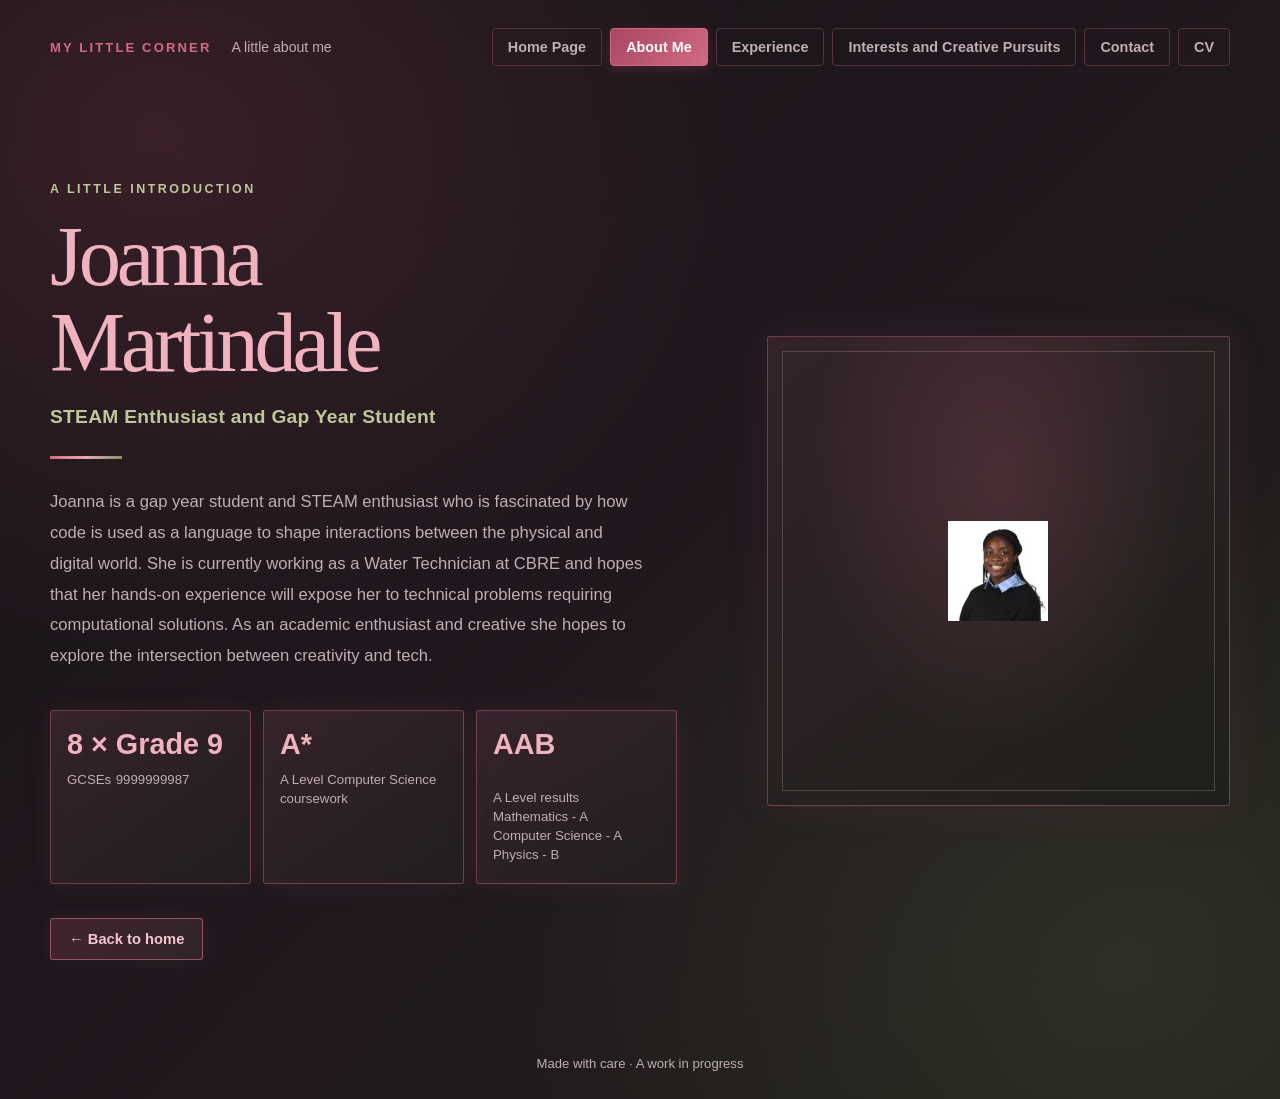
==== About Me.html @ fe1b5a14 "Update About Me link in navigation tabs" ====
<!DOCTYPE html>
<!-- Tell the browser to use modern HTML5 rules. -->
<html lang="en">
<head>
  <!-- Use UTF-8 so punctuation and symbols display correctly. -->
  <meta charset="UTF-8">
  <!-- Keep the layout responsive on phones and tablets. -->
  <meta name="viewport" content="width=device-width, initial-scale=1.0">
  <!-- Summarise the page for browsers and search engines. -->
  <meta name="description" content="About Joanna Martindale, STEAM enthusiast and gap year student.">
  <!-- Set the title shown in the browser tab. -->
  <title>About Me | Joanna Martindale</title>

  <!-- All styling is kept inside this file, so no separate CSS file is needed. -->
  <style>

  /* TOP NAVIGATION TABS */

  header {
      display: flex;
      align-items: center;
      justify-content: space-between;
      gap: 20px;
      flex-wrap: wrap;
  }

.page-tabs {
    display: flex;
    align-items: center;
    justify-content: flex-end;
    gap: 8px;
    flex-wrap: wrap;
    margin-left: auto;
}

.page-tabs a {
    display: inline-block;
    padding: 10px 15px;
    color: var(--muted);
    text-decoration: none;
    font-size: 0.9rem;
    font-weight: 600;
    border: 1px solid var(--line);
    border-radius: 4px;
    transition: background 0.2s ease,
                color 0.2s ease,
                border-color 0.2s ease;
}

.page-tabs a:hover {
    color: var(--ink);
    background: var(--panel);
    border-color: var(--rose);
}

/* Highlight the page currently being viewed */
.page-tabs a.active,
.page-tabs a[aria-current="page"] {
    color: #ffffff;
    background: linear-gradient(135deg, var(--burgundy), var(--rose));
    border-color: var(--rose);
    box-shadow: 0 4px 14px rgba(167, 71, 96, 0.25);
}

@media (max-width: 700px) {
    .page-tabs {
        justify-content: flex-start;
        width: 100%;
        margin-left: 0;
        gap: 6px;
    }

    .page-tabs a {
        padding: 8px 10px;
        font-size: 0.82rem;
    }
}




    /* Store the site's palette in variables so colours are easy to change. */
    :root {
      --burgundy: #a74760;       /* Main burgundy-rose accent. */
      --rose: #d16a83;           /* Brighter rose for gradients and highlights. */
      --pink: #f1b2c0;           /* Light pink for headings. */
      --olive: #899064;          /* Muted olive green accent. */
      --olive-light: #c0c79a;    /* Pale olive for readable text and details. */
      --background: #171316;     /* Main near-black background. */
      --panel: #21191e;          /* Slightly lighter panel colour. */
      --ink: #f7edf0;            /* Main text colour. */
      --muted: #c1adb4;           /* Secondary paragraph colour. */
      --line: #54333e;            /* Subtle border colour. */
    }

    /* Include padding and borders inside element widths. */
    * { box-sizing: border-box; }

    /* Set the page's base type, colours and layered background. */
    body {
      margin: 0; /* Remove the browser's default page margin. */
      min-height: 100vh; /* Make the page at least as tall as the screen. */
      font-family: "Segoe UI", Arial, sans-serif; /* Use a clean sans-serif body font. */
      color: var(--ink); /* Apply the default text colour. */
      background:
        radial-gradient(ellipse at 12% 12%, rgba(167, 71, 96, .22), transparent 38%), /* Add a soft burgundy glow. */
        radial-gradient(ellipse at 88% 88%, rgba(137, 144, 100, .16), transparent 40%), /* Add a soft olive glow. */
        linear-gradient(135deg, #171316 0%, #21181e 52%, #1b1e17 100%); /* Blend the dark background colours. */
    }

    /* Keep the header aligned with the main content rather than the screen edges. */
    .site-header {
      width: min(1180px, calc(100% - 56px)); /* Limit width and leave side margins. */
      margin: 0 auto; /* Centre the header. */
      padding: 28px 0; /* Add vertical breathing room. */
      display: flex; /* Place the site name and note on one row. */
      align-items: center; /* Align them vertically. */
      justify-content: space-between; /* Push them to opposite sides. */
      gap: 20px; /* Leave room if the row wraps. */
    }

    /* Style the site wordmark as a small, letter-spaced link. */
    .brand {
      color: var(--rose); /* Use the rose accent. */
      font-size: .82rem; /* Keep the wordmark compact. */
      font-weight: 800; /* Make the wordmark bold. */
      letter-spacing: .16em; /* Add a little space between letters. */
      text-transform: uppercase; /* Display the wordmark in uppercase. */
      text-decoration: none; /* Remove the default underline. */
    }

    /* Style the small note at the other end of the header. */
    .header-note { color: var(--muted); font-size: .88rem; }

    /* Centre the main layout and keep it comfortably inset from the screen edges. */
    main {
      width: min(1180px, calc(100% - 56px)); /* Use a wide but controlled content area. */
      margin: 0 auto; /* Centre the main content. */
      padding: clamp(38px, 7vw, 88px) 0 76px; /* Scale vertical spacing with the screen. */
    }

    /* Arrange the introduction and image side by side on desktop. */
    .about-layout {
      display: grid; /* Use a grid for the two-column hero. */
      grid-template-columns: minmax(0, 1.15fr) minmax(280px, .85fr); /* Give the text a little more room. */
      align-items: center; /* Vertically align the image and text. */
      gap: clamp(36px, 7vw, 90px); /* Leave generous space between the columns. */
    }

    /* Give the text column a gentle entrance animation. */
    .about-copy { animation: rise-in .8s ease both; }

    /* Style the small uppercase introduction above the heading. */
    .eyebrow {
      margin: 0 0 18px; /* Separate the label from the title. */
      color: var(--olive-light); /* Use a light olive accent. */
      font-size: .78rem; /* Keep the label smaller than the title. */
      font-weight: 800; /* Make the label easy to notice. */
      letter-spacing: .2em; /* Spread out the letters. */
      text-transform: uppercase; /* Use uppercase for an editorial feel. */
    }

    /* Make the name the visual focus of the page. */
    h1 {
      margin: 0; /* Control spacing explicitly. */
      color: var(--pink); /* Use soft pink for the main heading. */
      font-family: Georgia, "Times New Roman", serif; /* Add contrast with the body font. */
      font-size: clamp(2.8rem, 6.6vw, 5.6rem); /* Scale the heading for different screens. */
      font-weight: 500; /* Keep the title elegant rather than too heavy. */
      line-height: 1.02; /* Keep the title compact if it wraps. */
      letter-spacing: -.05em; /* Slightly tighten the heading. */
    }

    /* Style the subtitle underneath the name. */
    .subtitle {
      margin: 20px 0 0; /* Add space above the subtitle. */
      color: var(--olive-light); /* Use olive to complement the pink heading. */
      font-size: clamp(1rem, 2vw, 1.2rem); /* Scale the subtitle gently. */
      font-weight: 650; /* Give the subtitle enough emphasis. */
      letter-spacing: .015em; /* Add a subtle amount of tracking. */
    }

    /* Add a short gradient line to break up the text visually. */
    .accent-line {
      width: 72px; /* Set the accent line width. */
      height: 3px; /* Keep the line slim. */
      margin: 28px 0; /* Add vertical spacing without centring it. */
      background: linear-gradient(90deg, var(--rose), #e6a9b6, var(--olive)); /* Blend the palette. */
    }

    /* Keep the biography readable and easy to replace in the HTML. */
    .bio {
      max-width: 600px; /* Prevent very long lines of text. */
      margin: 0; /* Align the paragraph with the heading. */
      color: var(--muted); /* Use the softer paragraph colour. */
      font-size: 1.04rem; /* Set comfortable body text size. */
      line-height: 1.85; /* Give each line breathing room. */
    }

    /* Arrange the achievement cards in a flexible row. */
    .stats {
      display: grid; /* Use a grid so each achievement aligns neatly. */
      grid-template-columns: repeat(3, minmax(0, 1fr)); /* Create three equal columns. */
      gap: 12px; /* Leave a small gap between cards. */
      margin-top: 38px; /* Separate the stats from the biography. */
      max-width: 720px; /* Stop the stat row from growing too wide. */
    }

    /* Style each achievement with a restrained glowing edge. */
    .stat {
      min-height: 112px; /* Keep the cards a consistent height. */
      padding: 18px 16px; /* Add space around the content. */
      border: 1px solid rgba(209, 106, 131, .42); /* Outline the card in muted rose. */
      border-radius: 3px; /* Keep corners nearly square. */
      background: linear-gradient(145deg, rgba(57, 37, 46, .86), rgba(34, 31, 30, .92)); /* Add a dark tinted gradient. */
      box-shadow: 0 0 24px rgba(209, 106, 131, .10), inset 0 0 18px rgba(209, 106, 131, .035); /* Create a soft glow. */
      transition: transform .22s ease, border-color .22s ease, box-shadow .22s ease; /* Animate hover changes smoothly. */
    }

    /* Slightly lift achievement cards when hovered or focused. */
    .stat:hover {
      transform: translateY(-4px); /* Lift the card a little. */
      border-color: var(--rose); /* Brighten its outline. */
      box-shadow: 0 0 28px rgba(209, 106, 131, .18); /* Increase the rose aura. */
    }

    /* Emphasise the achievement's main number or grade. */
    .stat-value {
      display: block; /* Put the value on its own line. */
      margin-bottom: 9px; /* Separate it from the explanatory label. */
      color: var(--pink); /* Highlight the value in pink. */
      font-size: clamp(1.3rem, 2.4vw, 1.8rem); /* Scale the value responsively. */
      font-weight: 800; /* Make the result stand out. */
      line-height: 1.1; /* Keep the value compact. */
    }

    /* Keep the supporting achievement text readable at small sizes. */
    .stat-label { color: var(--muted); font-size: .83rem; line-height: 1.45; }

    /* Reserve a space on the right for a future photo or illustration. */
    .image-frame {
      position: relative; /* Allow the decorative frame to sit behind the image of Joanna. */
      min-height: 470px; /* Give the image area a substantial portrait shape. */
      display: grid; /* Centre the image content. */
      place-items: center; /* Align the image in both directions. */
     
      border: 1px solid rgba(209, 106, 131, .42); /* Outline the image area in rose. */
      border-radius: 3px; /* Keep the design's edges sharp. */
      background:
        radial-gradient(ellipse at 50% 30%, rgba(209, 106, 131, .18), transparent 58%), /* Add a pink glow behind the future image. */
        linear-gradient(145deg, rgba(54, 36, 44, .88), rgba(30, 31, 26, .94)); /* Use a dark burgundy-olive gradient. */
      box-shadow: 0 0 42px rgba(167, 71, 96, .12); /* Give the frame a soft aura. */
      animation: rise-in .9s .12s ease both; /* Fade the image area in slightly after the text. */
    }



/* Display the profile photograph without stretching it. */
.profile-photo {
    display: block;
    width: auto;
    height: auto;
    max-width: 100%;
    max-height: 400px;
    object-fit: contain;
    position: relative;
    z-index: 1;
}



    /* Add a thin inset border as a decorative frame detail. */
    .image-frame::before {
      content: ""; /* Create a decorative pseudo-element with no text. */
      position: absolute; /* Position it within the image frame. */
      inset: 14px; /* Keep the border inset from the outer edge. */
      border: 1px solid rgba(192, 199, 154, .25); /* Use a faint olive border. */
      pointer-events: none; /* Let clicks pass through the decoration. */
    }


    /* Style the link back to the homepage. */
    .back-link {
      display: inline-flex; /* Let the link fit its content. */
      margin-top: 34px; /* Separate it from the achievements. */
      padding: 12px 18px; /* Give it a comfortable click area. */
      border: 1px solid rgba(209, 106, 131, .65); /* Outline the link in rose. */
      border-radius: 3px; /* Keep the corners sharp. */
      background: linear-gradient(120deg, rgba(72, 37, 50, .88), rgba(48, 39, 42, .88)); /* Add a subtle gradient. */
      color: #f5c6d1; /* Use pale pink for the label. */
      font-size: .92rem; /* Keep the link slightly smaller than body copy. */
      font-weight: 700; /* Make the link clear. */
      text-decoration: none; /* Remove the default underline. */
      box-shadow: 0 0 22px rgba(209, 106, 131, .08); /* Add a restrained glow. */
      transition: transform .2s ease, border-color .2s ease, box-shadow .2s ease; /* Animate hover feedback. */
    }

    /* Add a small hover effect to the homepage link. */
    .back-link:hover { transform: translateY(-2px); border-color: var(--olive-light); box-shadow: 0 0 24px rgba(209, 106, 131, .15); }

    /* Make keyboard navigation clearly visible. */
    a:focus-visible { outline: 2px solid var(--olive-light); outline-offset: 4px; }

    /* Keep the footer subtle and aligned with the main content width. */
    footer {
      width: min(1180px, calc(100% - 56px)); /* Match the content's side margins. */
      margin: 0 auto; /* Centre the footer. */
      padding: 20px 0 28px; /* Add breathing room. */
      color: var(--muted); /* Use secondary text colour. */
      font-size: .82rem; /* Keep the footer unobtrusive. */
      text-align: center; /* Centre the footer message. */
    }
    /* ==========================================
       EXPERIENCE SECTION — STACKED OBLONG CARDS
       ========================================== */

    

    

    

      /* ==========================================
       EXPERIENCE DESCRIPTION POP-UP
       ========================================== */

    /* On medium and smaller screens, stack the image beneath the text. */
    @media (max-width: 820px) {
      .site-header, main, footer { width: min(100% - 36px, 680px); } /* Reduce side margins for tablets. */
      .about-layout { grid-template-columns: 1fr; gap: 42px; } /* Change to one column. */
      .image-frame { min-height: 360px; } /* Reduce the portrait area's height. */
      .stats { max-width: none; } /* Let the stats use the available width. */
    }

    /* On narrow phones, stack the achievement cards and tighten spacing. */
    @media (max-width: 520px) {
      .site-header { padding: 22px 0; } /* Reduce header spacing. */
      .header-note { display: none; } /* Hide the small note to save room. */
      main { padding: 36px 0 54px; } /* Reduce main vertical padding. */
      .stats { grid-template-columns: 1fr; } /* Place each achievement on its own row. */
      .stat { min-height: auto; } /* Let each card fit its text. */
      .image-frame { min-height: 300px; } /* Make the image shorter. */
    }

    /* Fade and rise into view when the page loads. */
    @keyframes rise-in {
      from { opacity: 0; transform: translateY(18px); } /* Start slightly lower and transparent. */
      to { opacity: 1; transform: translateY(0); } /* Finish in place and fully visible. */
    }

    /* Respect visitors who have requested reduced motion in their device settings. */
    @media (prefers-reduced-motion: reduce) {
      *, *::before, *::after {
        animation-duration: .01ms !important; /* Make animations effectively instant. */
        transition-duration: .01ms !important; /* Make transitions effectively instant. */
        scroll-behavior: auto !important; /* Disable smooth scrolling. */
      }
    }
  </style>
</head>
<body>
  <!-- Shared header: the brand links back to the homepage. -->
  <header class="site-header">
    <a class="brand" href="homepage.html">My Little Corner</a>
    <span class="header-note">A little about me</span>

    <nav class = "page-tabs" aria-label="Main nav">

       <!-- Navigation Tabs for movement between pages-->
      <a href = "homepage.html">Home Page</a>
      <a href = "About Me.html" class = "active" aria-current = "page">About Me</a>
      <a href = "Page2.html">Experience</a>
      <a href = "Page3.html">Interests and Creative Pursuits</a>
      <a href = "Page4.html">Contact</a>
      <a href = "Joanna_Martindale_CV.pdf" target = "_blank" rel = "noopener noreferrer">CV</a>
      <!--target="_blank" opens the cv in a separate tab and rel=...noreferrer adds a security and privac safeguard and href="CV..." points to file path of my CV-->


    </nav>





  </header>

  <!-- Main About Me section. -->
  <main>
    <section class="about-layout" aria-labelledby="page-title">
      <!-- Left column: name, subtitle, biography and achievements. -->
      <div class="about-copy">
        <p class="eyebrow">A little introduction</p>
        <h1 id="page-title">Joanna<br>Martindale</h1>
        <p class="subtitle">STEAM Enthusiast and Gap Year Student</p>
        <div class="accent-line" aria-hidden="true"></div>

        <!-- Replace this Lorem ipsum paragraph with your own biography when ready. -->
        <p class="bio">
          Joanna is a gap year student and STEAM enthusiast who is fascinated by how code is used as a language to shape interactions between the physical and digital world. She is currently working as a Water Technician at CBRE and hopes that her hands-on experience will expose her to technical problems requiring computational solutions. As an academic enthusiast and creative she hopes to explore the intersection between creativity and tech. 
        </p>

        <!-- Achievement summary: change the text inside each stat as needed. -->
        <div class="stats" aria-label="Academic achievements">
          <article class="stat">
            <strong class="stat-value">8 × Grade 9</strong>
            <span class="stat-label">GCSEs</span>
            <span class="stat-label">9999999987</span>
          </article>
          <article class="stat">
            <strong class="stat-value">A*</strong>
            <span class="stat-label">A Level Computer Science coursework</span>
          </article>
          <article class="stat">
            <strong class="stat-value">AAB</strong>
            <br>
            <span class="stat-label">A Level results</span>
            <br>
            <span class="stat-label">Mathematics - A</span>
            <br>
            <span class="stat-label">Computer Science - A</span>
            <br>
            <span class="stat-label">Physics - B</span>
          
          </article>
        </div>

        <!-- Provide a simple way to return to the website homepage. -->
        <a class="back-link" href="homepage.html">← Back to home</a>
      </div>

      <!-- Right column: display your profile photograph. -->
      
      <aside class="image-frame" aria-label="Profile photograph">
          <img src="joanna.jpg" alt="Portrait of Joanna Martindale" class="profile-photo">
      </aside>
      
    </section>
       
  </main>

  <!-- Keep a quiet footer consistent with the rest of the site. -->
  <footer>Made with care · A work in progress</footer>

  <!-- Small JavaScript enhancement: smoothly scroll to a section when a matching anchor is used. -->
    <script>
    // ==========================================
    // EXISTING IN-PAGE SMOOTH SCROLLING
    // ==========================================

    // Find links that point to a section within this page.
    document.querySelectorAll('a[href^="#"]').forEach(function (link) {

      // Listen for clicks on each in-page link.
      link.addEventListener('click', function (event) {

        // Find the section named in the link's href attribute.
        const target = document.querySelector(link.getAttribute('href'));

        // Only change the default behaviour if that section exists.
        if (target) {
          event.preventDefault();

          // Move to the section smoothly rather than jumping instantly.
          target.scrollIntoView({
            behavior: 'smooth',
            block: 'start'
          });
        }
      });
    });


    // ==========================================
    // EXPERIENCE CARDS: FADE IN AND OUT ON SCROLL
    // ==========================================

    // Select all five clickable experience cards.
    const experienceCards = document.querySelectorAll('.experience-card');

    // Check whether the browser supports observing elements as they scroll.
    if ('IntersectionObserver' in window) {

      // Watch cards as they enter and leave the visible part of the page.
      const experienceObserver = new IntersectionObserver(function (entries) {

        // Process each card whose visibility has changed.
        entries.forEach(function (entry) {

          // Add the visible class when a card enters the viewport.
          if (entry.isIntersecting) {
            entry.target.classList.add('is-visible');
          } else {

            // Remove the class when the card leaves the viewport,
            // allowing it to fade out and fade in again on re-entry.
            entry.target.classList.remove('is-visible');
          }
        });

      }, {
        threshold: 0.12, // Trigger when roughly 12% of a card is visible.
        rootMargin: '0px 0px -35px 0px' // Start the effect slightly inside the viewport.
      });

      // Start observing every experience card.
      experienceCards.forEach(function (card) {
        experienceObserver.observe(card);
      });

    } else {

      // Fallback for older browsers: show every card without scroll effects.
      experienceCards.forEach(function (card) {
        card.classList.add('is-visible');
      });
    }


    // ==========================================
    // EXPERIENCE DESCRIPTION POP-UP
    // ==========================================

    // Find the reusable background overlay and description panel.
    const modalBackdrop = document.getElementById('experience-modal-backdrop');
    const modal = document.getElementById('experience-modal');

    // Find the title, description and close button inside the panel.
    const modalTitle = document.getElementById('experience-modal-title');
    const modalDescription = document.getElementById('experience-modal-description');
    const modalCloseButton = document.getElementById('experience-modal-close');

    // Remember which card opened the panel so keyboard focus can return to it.
    let previouslyFocusedCard = null;

    // Open the description panel for the selected experience.
    function openExperience(card) {

      // Remember the clicked card for when the panel closes.
      previouslyFocusedCard = card;

      // Read the title and description directly from the clicked card.
      modalTitle.textContent = card.dataset.title;
      modalDescription.textContent = card.dataset.description;

      // Reveal the dimmed and blurred background overlay.
      modalBackdrop.classList.add('is-open');

      // Tell assistive technology that the overlay is now visible.
      modalBackdrop.setAttribute('aria-hidden', 'false');

      // Prevent the page behind the panel from scrolling.
      document.body.classList.add('experience-modal-open');

      // Move keyboard focus to the close button for accessibility.
      modalCloseButton.focus();
    }

    // Close the panel and return the visitor to the experience stack.
    function closeExperience() {

      // Do nothing if the panel is already closed.
      if (!modalBackdrop.classList.contains('is-open')) {
        return;
      }

      // Hide the overlay and start its fade-out transition.
      modalBackdrop.classList.remove('is-open');

      // Mark the hidden overlay as unavailable to assistive technology.
      modalBackdrop.setAttribute('aria-hidden', 'true');

      // Restore scrolling on the page.
      document.body.classList.remove('experience-modal-open');

      // Return keyboard focus to the card that opened the panel.
      if (previouslyFocusedCard) {
        previouslyFocusedCard.focus();
      }
    }

    // Open the matching description whenever an experience card is clicked.
    experienceCards.forEach(function (card) {
      card.addEventListener('click', function () {
        openExperience(card);
      });
    });

    // Close the panel when the visitor clicks the X button.
    modalCloseButton.addEventListener('click', closeExperience);

    // Also close the panel when the visitor clicks the dimmed area outside it.
    modalBackdrop.addEventListener('click', function (event) {

      // Only close when the backdrop itself was clicked, not the panel.
      if (event.target === modalBackdrop) {
        closeExperience();
      }
    });

    // Allow Escape to close the description panel.
    document.addEventListener('keydown', function (event) {

      // Only respond to Escape while the panel is open.
      if (
        event.key === 'Escape' &&
        modalBackdrop.classList.contains('is-open')
      ) {
        closeExperience();
      }
    });
  </script>
</body>
</html>
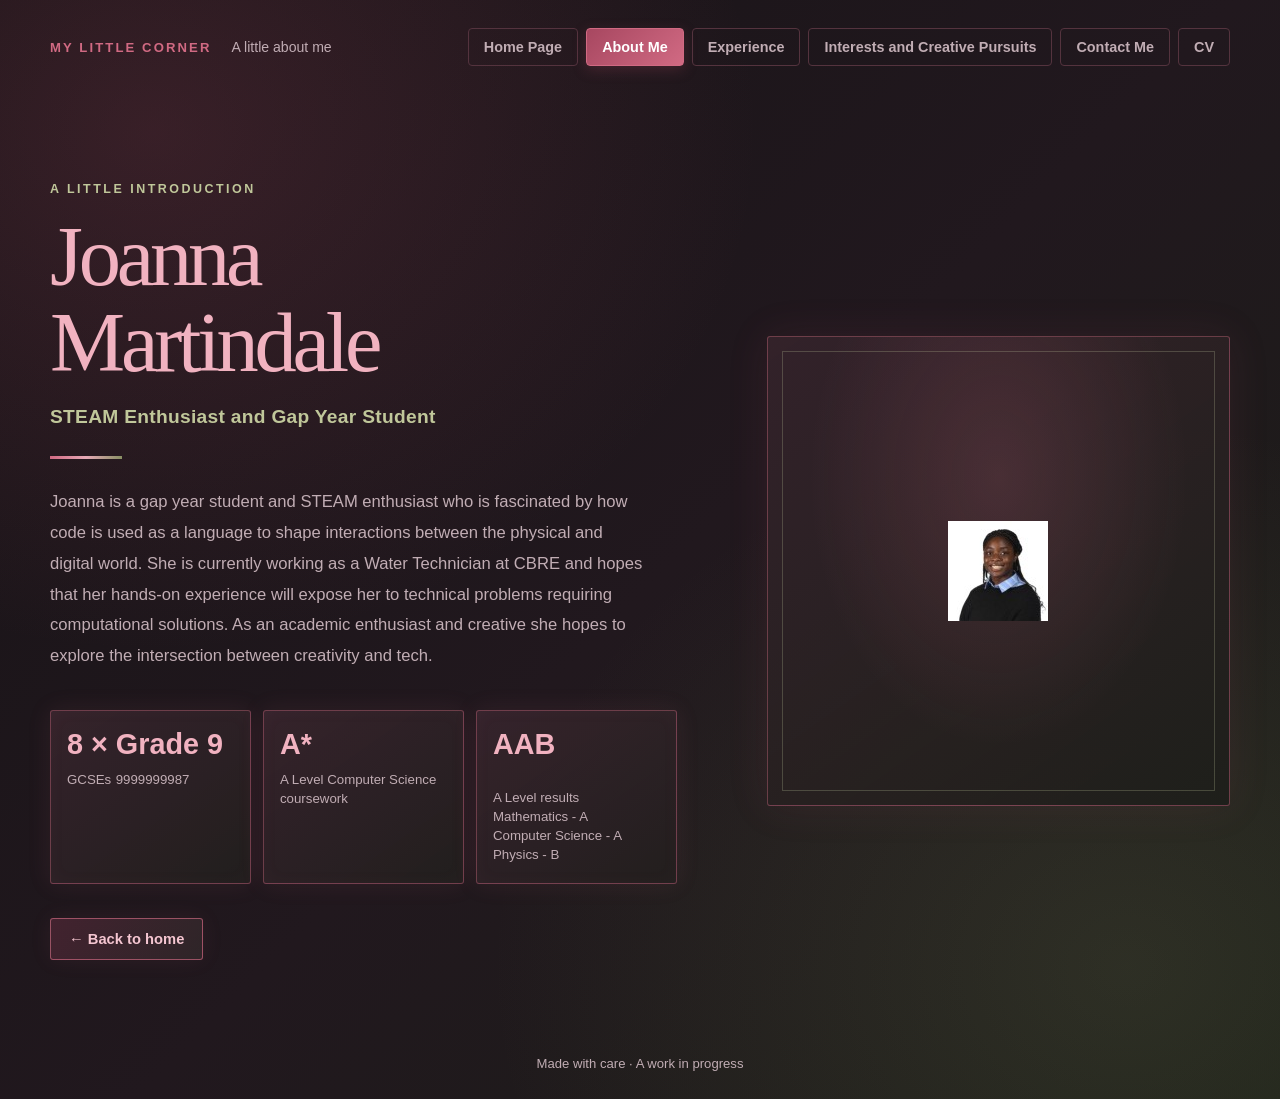
==== commit aa284bf0: "Update Contact link to 'Contact Me'" ====
--- a/About Me.html
+++ b/About Me.html
@@ -361,17 +361,17 @@
 <body>
   <!-- Shared header: the brand links back to the homepage. -->
   <header class="site-header">
-    <a class="brand" href="homepage.html">My Little Corner</a>
+    <a class="brand" href="index.html">My Little Corner</a>
     <span class="header-note">A little about me</span>
 
     <nav class = "page-tabs" aria-label="Main nav">
 
        <!-- Navigation Tabs for movement between pages-->
-      <a href = "homepage.html">Home Page</a>
+      <a href = "index.html">Home Page</a>
       <a href = "About Me.html" class = "active" aria-current = "page">About Me</a>
-      <a href = "Page2.html">Experience</a>
-      <a href = "Page3.html">Interests and Creative Pursuits</a>
-      <a href = "Page4.html">Contact</a>
+      <a href = "Experience.html">Experience</a>
+      <a href = "Interests and Creative Pursuits.html">Interests and Creative Pursuits</a>
+      <a href = "Contact.html">Contact Me</a>
       <a href = "Joanna_Martindale_CV.pdf" target = "_blank" rel = "noopener noreferrer">CV</a>
       <!--target="_blank" opens the cv in a separate tab and rel=...noreferrer adds a security and privac safeguard and href="CV..." points to file path of my CV-->
 
@@ -425,7 +425,7 @@
         </div>
 
         <!-- Provide a simple way to return to the website homepage. -->
-        <a class="back-link" href="homepage.html">← Back to home</a>
+        <a class="back-link" href="index.html">← Back to home</a>
       </div>
 
       <!-- Right column: display your profile photograph. -->
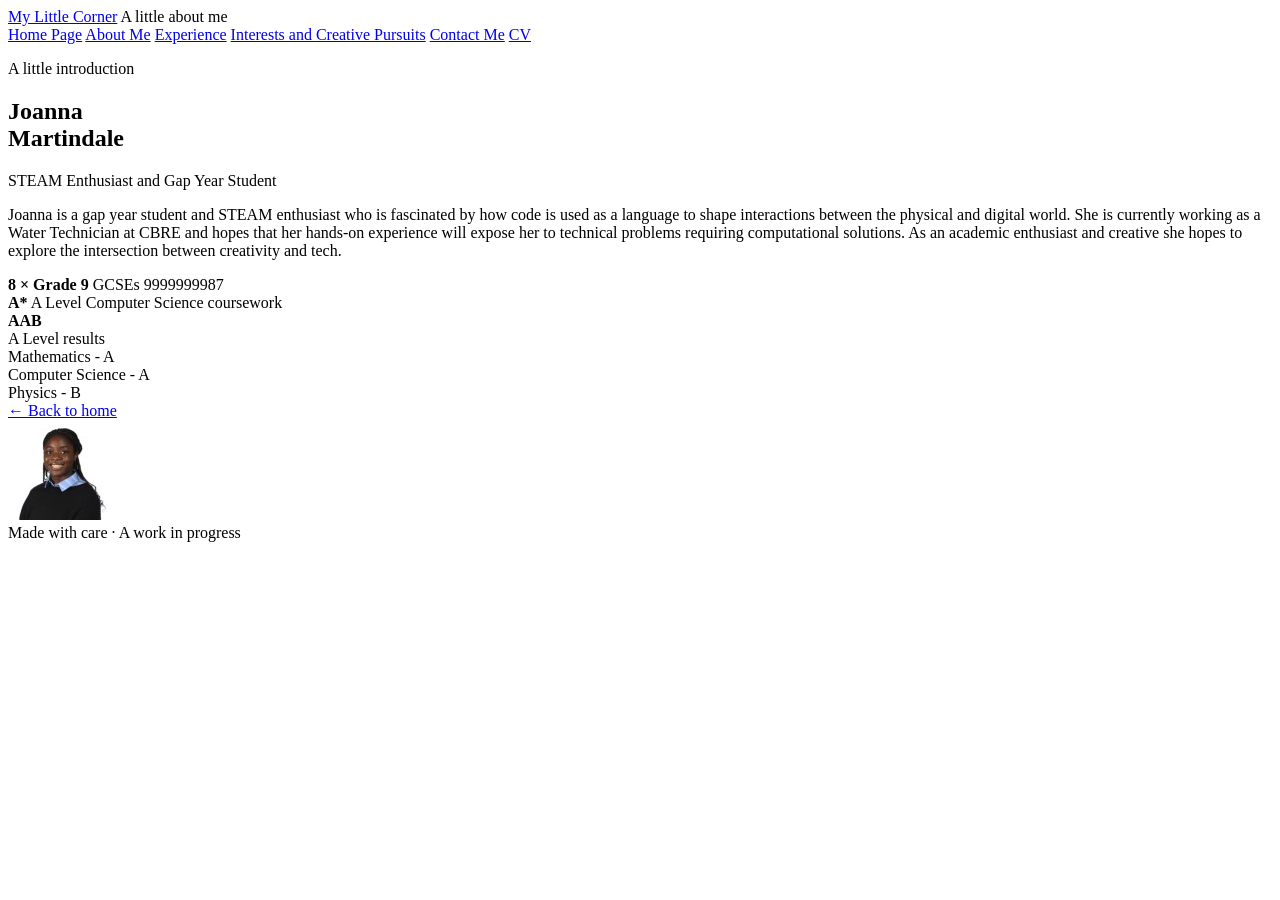
==== commit 8c604f4b: "Add files via upload Updated 'About Me' HTML file linking to external CSS file. Any internal HTML i" ====
--- a/About Me.html
+++ b/About Me.html
@@ -12,353 +12,10 @@
   <title>About Me | Joanna Martindale</title>
 
   <!-- All styling is kept inside this file, so no separate CSS file is needed. -->
-  <style>
-
-  /* TOP NAVIGATION TABS */
-
-  header {
-      display: flex;
-      align-items: center;
-      justify-content: space-between;
-      gap: 20px;
-      flex-wrap: wrap;
-  }
-
-.page-tabs {
-    display: flex;
-    align-items: center;
-    justify-content: flex-end;
-    gap: 8px;
-    flex-wrap: wrap;
-    margin-left: auto;
-}
-
-.page-tabs a {
-    display: inline-block;
-    padding: 10px 15px;
-    color: var(--muted);
-    text-decoration: none;
-    font-size: 0.9rem;
-    font-weight: 600;
-    border: 1px solid var(--line);
-    border-radius: 4px;
-    transition: background 0.2s ease,
-                color 0.2s ease,
-                border-color 0.2s ease;
-}
-
-.page-tabs a:hover {
-    color: var(--ink);
-    background: var(--panel);
-    border-color: var(--rose);
-}
-
-/* Highlight the page currently being viewed */
-.page-tabs a.active,
-.page-tabs a[aria-current="page"] {
-    color: #ffffff;
-    background: linear-gradient(135deg, var(--burgundy), var(--rose));
-    border-color: var(--rose);
-    box-shadow: 0 4px 14px rgba(167, 71, 96, 0.25);
-}
-
-@media (max-width: 700px) {
-    .page-tabs {
-        justify-content: flex-start;
-        width: 100%;
-        margin-left: 0;
-        gap: 6px;
-    }
-
-    .page-tabs a {
-        padding: 8px 10px;
-        font-size: 0.82rem;
-    }
-}
-
-
-
-
-    /* Store the site's palette in variables so colours are easy to change. */
-    :root {
-      --burgundy: #a74760;       /* Main burgundy-rose accent. */
-      --rose: #d16a83;           /* Brighter rose for gradients and highlights. */
-      --pink: #f1b2c0;           /* Light pink for headings. */
-      --olive: #899064;          /* Muted olive green accent. */
-      --olive-light: #c0c79a;    /* Pale olive for readable text and details. */
-      --background: #171316;     /* Main near-black background. */
-      --panel: #21191e;          /* Slightly lighter panel colour. */
-      --ink: #f7edf0;            /* Main text colour. */
-      --muted: #c1adb4;           /* Secondary paragraph colour. */
-      --line: #54333e;            /* Subtle border colour. */
-    }
-
-    /* Include padding and borders inside element widths. */
-    * { box-sizing: border-box; }
-
-    /* Set the page's base type, colours and layered background. */
-    body {
-      margin: 0; /* Remove the browser's default page margin. */
-      min-height: 100vh; /* Make the page at least as tall as the screen. */
-      font-family: "Segoe UI", Arial, sans-serif; /* Use a clean sans-serif body font. */
-      color: var(--ink); /* Apply the default text colour. */
-      background:
-        radial-gradient(ellipse at 12% 12%, rgba(167, 71, 96, .22), transparent 38%), /* Add a soft burgundy glow. */
-        radial-gradient(ellipse at 88% 88%, rgba(137, 144, 100, .16), transparent 40%), /* Add a soft olive glow. */
-        linear-gradient(135deg, #171316 0%, #21181e 52%, #1b1e17 100%); /* Blend the dark background colours. */
-    }
-
-    /* Keep the header aligned with the main content rather than the screen edges. */
-    .site-header {
-      width: min(1180px, calc(100% - 56px)); /* Limit width and leave side margins. */
-      margin: 0 auto; /* Centre the header. */
-      padding: 28px 0; /* Add vertical breathing room. */
-      display: flex; /* Place the site name and note on one row. */
-      align-items: center; /* Align them vertically. */
-      justify-content: space-between; /* Push them to opposite sides. */
-      gap: 20px; /* Leave room if the row wraps. */
-    }
-
-    /* Style the site wordmark as a small, letter-spaced link. */
-    .brand {
-      color: var(--rose); /* Use the rose accent. */
-      font-size: .82rem; /* Keep the wordmark compact. */
-      font-weight: 800; /* Make the wordmark bold. */
-      letter-spacing: .16em; /* Add a little space between letters. */
-      text-transform: uppercase; /* Display the wordmark in uppercase. */
-      text-decoration: none; /* Remove the default underline. */
-    }
-
-    /* Style the small note at the other end of the header. */
-    .header-note { color: var(--muted); font-size: .88rem; }
-
-    /* Centre the main layout and keep it comfortably inset from the screen edges. */
-    main {
-      width: min(1180px, calc(100% - 56px)); /* Use a wide but controlled content area. */
-      margin: 0 auto; /* Centre the main content. */
-      padding: clamp(38px, 7vw, 88px) 0 76px; /* Scale vertical spacing with the screen. */
-    }
-
-    /* Arrange the introduction and image side by side on desktop. */
-    .about-layout {
-      display: grid; /* Use a grid for the two-column hero. */
-      grid-template-columns: minmax(0, 1.15fr) minmax(280px, .85fr); /* Give the text a little more room. */
-      align-items: center; /* Vertically align the image and text. */
-      gap: clamp(36px, 7vw, 90px); /* Leave generous space between the columns. */
-    }
-
-    /* Give the text column a gentle entrance animation. */
-    .about-copy { animation: rise-in .8s ease both; }
-
-    /* Style the small uppercase introduction above the heading. */
-    .eyebrow {
-      margin: 0 0 18px; /* Separate the label from the title. */
-      color: var(--olive-light); /* Use a light olive accent. */
-      font-size: .78rem; /* Keep the label smaller than the title. */
-      font-weight: 800; /* Make the label easy to notice. */
-      letter-spacing: .2em; /* Spread out the letters. */
-      text-transform: uppercase; /* Use uppercase for an editorial feel. */
-    }
-
-    /* Make the name the visual focus of the page. */
-    h1 {
-      margin: 0; /* Control spacing explicitly. */
-      color: var(--pink); /* Use soft pink for the main heading. */
-      font-family: Georgia, "Times New Roman", serif; /* Add contrast with the body font. */
-      font-size: clamp(2.8rem, 6.6vw, 5.6rem); /* Scale the heading for different screens. */
-      font-weight: 500; /* Keep the title elegant rather than too heavy. */
-      line-height: 1.02; /* Keep the title compact if it wraps. */
-      letter-spacing: -.05em; /* Slightly tighten the heading. */
-    }
-
-    /* Style the subtitle underneath the name. */
-    .subtitle {
-      margin: 20px 0 0; /* Add space above the subtitle. */
-      color: var(--olive-light); /* Use olive to complement the pink heading. */
-      font-size: clamp(1rem, 2vw, 1.2rem); /* Scale the subtitle gently. */
-      font-weight: 650; /* Give the subtitle enough emphasis. */
-      letter-spacing: .015em; /* Add a subtle amount of tracking. */
-    }
-
-    /* Add a short gradient line to break up the text visually. */
-    .accent-line {
-      width: 72px; /* Set the accent line width. */
-      height: 3px; /* Keep the line slim. */
-      margin: 28px 0; /* Add vertical spacing without centring it. */
-      background: linear-gradient(90deg, var(--rose), #e6a9b6, var(--olive)); /* Blend the palette. */
-    }
-
-    /* Keep the biography readable and easy to replace in the HTML. */
-    .bio {
-      max-width: 600px; /* Prevent very long lines of text. */
-      margin: 0; /* Align the paragraph with the heading. */
-      color: var(--muted); /* Use the softer paragraph colour. */
-      font-size: 1.04rem; /* Set comfortable body text size. */
-      line-height: 1.85; /* Give each line breathing room. */
-    }
-
-    /* Arrange the achievement cards in a flexible row. */
-    .stats {
-      display: grid; /* Use a grid so each achievement aligns neatly. */
-      grid-template-columns: repeat(3, minmax(0, 1fr)); /* Create three equal columns. */
-      gap: 12px; /* Leave a small gap between cards. */
-      margin-top: 38px; /* Separate the stats from the biography. */
-      max-width: 720px; /* Stop the stat row from growing too wide. */
-    }
-
-    /* Style each achievement with a restrained glowing edge. */
-    .stat {
-      min-height: 112px; /* Keep the cards a consistent height. */
-      padding: 18px 16px; /* Add space around the content. */
-      border: 1px solid rgba(209, 106, 131, .42); /* Outline the card in muted rose. */
-      border-radius: 3px; /* Keep corners nearly square. */
-      background: linear-gradient(145deg, rgba(57, 37, 46, .86), rgba(34, 31, 30, .92)); /* Add a dark tinted gradient. */
-      box-shadow: 0 0 24px rgba(209, 106, 131, .10), inset 0 0 18px rgba(209, 106, 131, .035); /* Create a soft glow. */
-      transition: transform .22s ease, border-color .22s ease, box-shadow .22s ease; /* Animate hover changes smoothly. */
-    }
-
-    /* Slightly lift achievement cards when hovered or focused. */
-    .stat:hover {
-      transform: translateY(-4px); /* Lift the card a little. */
-      border-color: var(--rose); /* Brighten its outline. */
-      box-shadow: 0 0 28px rgba(209, 106, 131, .18); /* Increase the rose aura. */
-    }
-
-    /* Emphasise the achievement's main number or grade. */
-    .stat-value {
-      display: block; /* Put the value on its own line. */
-      margin-bottom: 9px; /* Separate it from the explanatory label. */
-      color: var(--pink); /* Highlight the value in pink. */
-      font-size: clamp(1.3rem, 2.4vw, 1.8rem); /* Scale the value responsively. */
-      font-weight: 800; /* Make the result stand out. */
-      line-height: 1.1; /* Keep the value compact. */
-    }
-
-    /* Keep the supporting achievement text readable at small sizes. */
-    .stat-label { color: var(--muted); font-size: .83rem; line-height: 1.45; }
-
-    /* Reserve a space on the right for a future photo or illustration. */
-    .image-frame {
-      position: relative; /* Allow the decorative frame to sit behind the image of Joanna. */
-      min-height: 470px; /* Give the image area a substantial portrait shape. */
-      display: grid; /* Centre the image content. */
-      place-items: center; /* Align the image in both directions. */
-     
-      border: 1px solid rgba(209, 106, 131, .42); /* Outline the image area in rose. */
-      border-radius: 3px; /* Keep the design's edges sharp. */
-      background:
-        radial-gradient(ellipse at 50% 30%, rgba(209, 106, 131, .18), transparent 58%), /* Add a pink glow behind the future image. */
-        linear-gradient(145deg, rgba(54, 36, 44, .88), rgba(30, 31, 26, .94)); /* Use a dark burgundy-olive gradient. */
-      box-shadow: 0 0 42px rgba(167, 71, 96, .12); /* Give the frame a soft aura. */
-      animation: rise-in .9s .12s ease both; /* Fade the image area in slightly after the text. */
-    }
-
-
-
-/* Display the profile photograph without stretching it. */
-.profile-photo {
-    display: block;
-    width: auto;
-    height: auto;
-    max-width: 100%;
-    max-height: 400px;
-    object-fit: contain;
-    position: relative;
-    z-index: 1;
-}
-
-
-
-    /* Add a thin inset border as a decorative frame detail. */
-    .image-frame::before {
-      content: ""; /* Create a decorative pseudo-element with no text. */
-      position: absolute; /* Position it within the image frame. */
-      inset: 14px; /* Keep the border inset from the outer edge. */
-      border: 1px solid rgba(192, 199, 154, .25); /* Use a faint olive border. */
-      pointer-events: none; /* Let clicks pass through the decoration. */
-    }
-
-
-    /* Style the link back to the homepage. */
-    .back-link {
-      display: inline-flex; /* Let the link fit its content. */
-      margin-top: 34px; /* Separate it from the achievements. */
-      padding: 12px 18px; /* Give it a comfortable click area. */
-      border: 1px solid rgba(209, 106, 131, .65); /* Outline the link in rose. */
-      border-radius: 3px; /* Keep the corners sharp. */
-      background: linear-gradient(120deg, rgba(72, 37, 50, .88), rgba(48, 39, 42, .88)); /* Add a subtle gradient. */
-      color: #f5c6d1; /* Use pale pink for the label. */
-      font-size: .92rem; /* Keep the link slightly smaller than body copy. */
-      font-weight: 700; /* Make the link clear. */
-      text-decoration: none; /* Remove the default underline. */
-      box-shadow: 0 0 22px rgba(209, 106, 131, .08); /* Add a restrained glow. */
-      transition: transform .2s ease, border-color .2s ease, box-shadow .2s ease; /* Animate hover feedback. */
-    }
-
-    /* Add a small hover effect to the homepage link. */
-    .back-link:hover { transform: translateY(-2px); border-color: var(--olive-light); box-shadow: 0 0 24px rgba(209, 106, 131, .15); }
-
-    /* Make keyboard navigation clearly visible. */
-    a:focus-visible { outline: 2px solid var(--olive-light); outline-offset: 4px; }
-
-    /* Keep the footer subtle and aligned with the main content width. */
-    footer {
-      width: min(1180px, calc(100% - 56px)); /* Match the content's side margins. */
-      margin: 0 auto; /* Centre the footer. */
-      padding: 20px 0 28px; /* Add breathing room. */
-      color: var(--muted); /* Use secondary text colour. */
-      font-size: .82rem; /* Keep the footer unobtrusive. */
-      text-align: center; /* Centre the footer message. */
-    }
-    /* ==========================================
-       EXPERIENCE SECTION — STACKED OBLONG CARDS
-       ========================================== */
-
-    
-
-    
-
-    
-
-      /* ==========================================
-       EXPERIENCE DESCRIPTION POP-UP
-       ========================================== */
-
-    /* On medium and smaller screens, stack the image beneath the text. */
-    @media (max-width: 820px) {
-      .site-header, main, footer { width: min(100% - 36px, 680px); } /* Reduce side margins for tablets. */
-      .about-layout { grid-template-columns: 1fr; gap: 42px; } /* Change to one column. */
-      .image-frame { min-height: 360px; } /* Reduce the portrait area's height. */
-      .stats { max-width: none; } /* Let the stats use the available width. */
-    }
-
-    /* On narrow phones, stack the achievement cards and tighten spacing. */
-    @media (max-width: 520px) {
-      .site-header { padding: 22px 0; } /* Reduce header spacing. */
-      .header-note { display: none; } /* Hide the small note to save room. */
-      main { padding: 36px 0 54px; } /* Reduce main vertical padding. */
-      .stats { grid-template-columns: 1fr; } /* Place each achievement on its own row. */
-      .stat { min-height: auto; } /* Let each card fit its text. */
-      .image-frame { min-height: 300px; } /* Make the image shorter. */
-    }
-
-    /* Fade and rise into view when the page loads. */
-    @keyframes rise-in {
-      from { opacity: 0; transform: translateY(18px); } /* Start slightly lower and transparent. */
-      to { opacity: 1; transform: translateY(0); } /* Finish in place and fully visible. */
-    }
-
-    /* Respect visitors who have requested reduced motion in their device settings. */
-    @media (prefers-reduced-motion: reduce) {
-      *, *::before, *::after {
-        animation-duration: .01ms !important; /* Make animations effectively instant. */
-        transition-duration: .01ms !important; /* Make transitions effectively instant. */
-        scroll-behavior: auto !important; /* Disable smooth scrolling. */
-      }
-    }
-  </style>
+    <!-- Shared external stylesheet for all pages. -->
+  <link rel="stylesheet" href="styles.css">
 </head>
-<body>
+<body class="page-about">
   <!-- Shared header: the brand links back to the homepage. -->
   <header class="site-header">
     <a class="brand" href="index.html">My Little Corner</a>
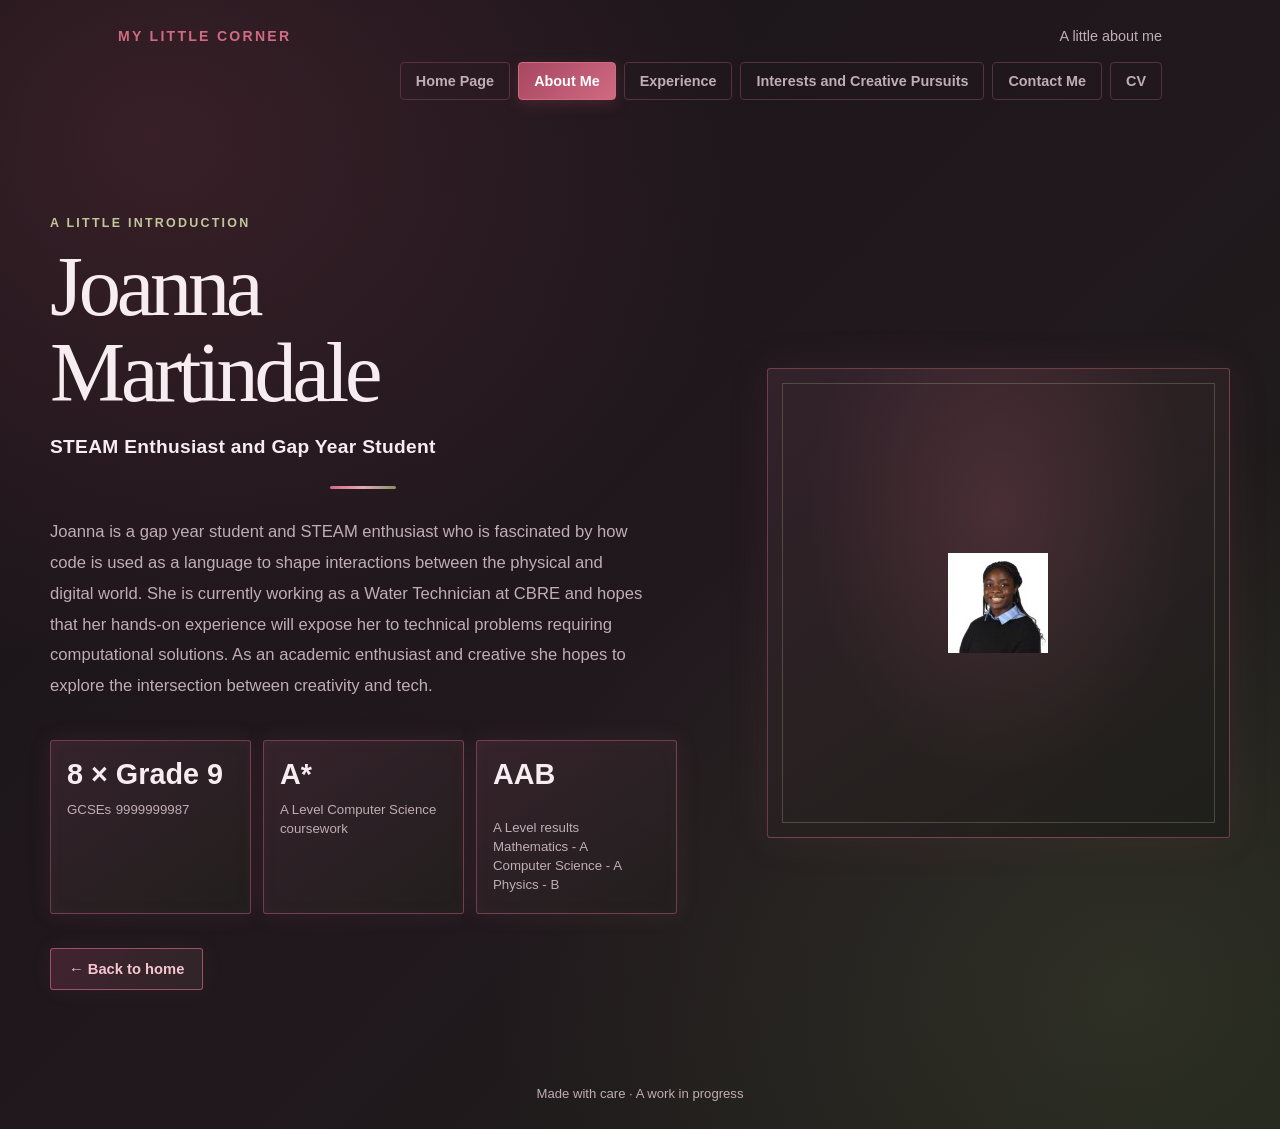
==== commit 51c3aede: "Enhance About Me page with CSS styling Added CSS styles for layout, typography, and animations." ====
--- a/About Me.html
+++ b/About Me.html
@@ -14,6 +14,236 @@
   <!-- All styling is kept inside this file, so no separate CSS file is needed. -->
     <!-- Shared external stylesheet for all pages. -->
   <link rel="stylesheet" href="styles.css">
+
+  
+<style>
+    /* Centre the main layout and keep it inset from the screen edges. */
+    main {
+      width: min(1180px, calc(100% - 56px));
+      margin: 0 auto;
+      padding: clamp(38px, 7vw, 88px) 0 76px;
+    }
+
+    /* Arrange the introduction and image side by side on desktop. */
+    .about-layout {
+      display: grid;
+      grid-template-columns: minmax(0, 1.15fr) minmax(280px, .85fr);
+      align-items: center;
+      gap: clamp(36px, 7vw, 90px);
+    }
+
+    /* Give the text column a gentle entrance animation. */
+    .about-copy {
+      animation: rise-in .8s ease both;
+    }
+
+    /* Make the name the visual focus of the page. */
+    h1 {
+      margin: 0;
+      color: var(--pink);
+      font-size: clamp(2.8rem, 6.6vw, 5.6rem);
+      line-height: 1.02;
+      letter-spacing: -.05em;
+    }
+
+    /* Style the subtitle underneath the name. */
+    .subtitle {
+      margin: 20px 0 0;
+      color: var(--olive-light);
+      font-size: clamp(1rem, 2vw, 1.2rem);
+      font-weight: 650;
+      letter-spacing: .015em;
+    }
+
+    /* Keep the biography readable and easy to replace in the HTML. */
+    .bio {
+      max-width: 600px;
+      margin: 0;
+      color: var(--muted);
+      font-size: 1.04rem;
+      line-height: 1.85;
+    }
+
+    /* Arrange the achievement cards in a flexible row. */
+    .stats {
+      display: grid;
+      grid-template-columns: repeat(3, minmax(0, 1fr));
+      gap: 12px;
+      margin-top: 38px;
+      max-width: 720px;
+    }
+
+    /* Style each achievement with a restrained glowing edge. */
+    .stat {
+      min-height: 112px;
+      padding: 18px 16px;
+      border: 1px solid rgba(209, 106, 131, .42);
+      border-radius: 3px;
+      background: linear-gradient(145deg, rgba(57, 37, 46, .86), rgba(34, 31, 30, .92));
+      box-shadow: 0 0 24px rgba(209, 106, 131, .10), inset 0 0 18px rgba(209, 106, 131, .035);
+      transition: transform .22s ease, border-color .22s ease, box-shadow .22s ease;
+    }
+
+    /* Slightly lift achievement cards when hovered or focused. */
+    .stat:hover {
+      transform: translateY(-4px);
+      border-color: var(--rose);
+      box-shadow: 0 0 28px rgba(209, 106, 131, .18);
+    }
+
+    /* Emphasise the achievement's main number or grade. */
+    .stat-value {
+      display: block;
+      margin-bottom: 9px;
+      color: var(--pink);
+      font-size: clamp(1.3rem, 2.4vw, 1.8rem);
+      font-weight: 800;
+      line-height: 1.1;
+    }
+
+    /* Keep the supporting achievement text readable at small sizes. */
+    .stat-label {
+      color: var(--muted);
+      font-size: .83rem;
+      line-height: 1.45;
+    }
+
+    /* Reserve a space on the right for a future photo or illustration. */
+    .image-frame {
+      position: relative;
+      min-height: 470px;
+      display: grid;
+      place-items: center;
+      border: 1px solid rgba(209, 106, 131, .42);
+      border-radius: 3px;
+      background:
+        radial-gradient(ellipse at 50% 30%, rgba(209, 106, 131, .18), transparent 58%),
+        linear-gradient(145deg, rgba(54, 36, 44, .88), rgba(30, 31, 26, .94));
+      box-shadow: 0 0 42px rgba(167, 71, 96, .12);
+      animation: rise-in .9s .12s ease both;
+    }
+
+    /* Display the profile photograph without stretching it. */
+    .profile-photo {
+      display: block;
+      width: auto;
+      height: auto;
+      max-width: 100%;
+      max-height: 400px;
+      object-fit: contain;
+      position: relative;
+      z-index: 1;
+    }
+
+    /* Add a thin inset border as a decorative frame detail. */
+    .image-frame::before {
+      content: "";
+      position: absolute;
+      inset: 14px;
+      border: 1px solid rgba(192, 199, 154, .25);
+      pointer-events: none;
+    }
+
+    /* Override shared return-link styling for this page's design. */
+    .back-link {
+      margin-top: 34px;
+      padding: 12px 18px;
+      border-color: rgba(209, 106, 131, .65);
+      border-radius: 3px;
+      background: linear-gradient(120deg, rgba(72, 37, 50, .88), rgba(48, 39, 42, .88));
+      color: #f5c6d1;
+      font-size: .92rem;
+      box-shadow: 0 0 22px rgba(209, 106, 131, .08);
+      transition: transform .2s ease, border-color .2s ease, box-shadow .2s ease;
+    }
+
+    /* Add a small hover effect to the homepage link. */
+    .back-link:hover {
+      transform: translateY(-2px);
+      border-color: var(--olive-light);
+      box-shadow: 0 0 24px rgba(209, 106, 131, .15);
+    }
+
+    /* Keep the footer aligned with the main content width. */
+    footer {
+      width: min(1180px, calc(100% - 56px));
+      margin: 0 auto;
+      padding: 20px 0 28px;
+    }
+
+    /* On medium and smaller screens, stack the image beneath the text. */
+    @media (max-width: 820px) {
+      .site-header,
+      main,
+      footer {
+        width: min(100% - 36px, 680px);
+      }
+
+      .about-layout {
+        grid-template-columns: 1fr;
+        gap: 42px;
+      }
+
+      .image-frame {
+        min-height: 360px;
+      }
+
+      .stats {
+        max-width: none;
+      }
+    }
+
+    /* On narrow phones, stack the achievement cards and tighten spacing. */
+    @media (max-width: 520px) {
+      .site-header {
+        padding: 22px 0;
+      }
+
+      main {
+        padding: 36px 0 54px;
+      }
+
+      .stats {
+        grid-template-columns: 1fr;
+      }
+
+      .stat {
+        min-height: auto;
+      }
+
+      .image-frame {
+        min-height: 300px;
+      }
+    }
+
+    /* Fade and rise into view when the page loads. */
+    @keyframes rise-in {
+      from {
+        opacity: 0;
+        transform: translateY(18px);
+      }
+
+      to {
+        opacity: 1;
+        transform: translateY(0);
+      }
+    }
+
+    /* Respect visitors who prefer reduced motion. */
+    @media (prefers-reduced-motion: reduce) {
+      .about-copy,
+      .image-frame {
+        animation: none;
+      }
+
+      .stat,
+      .back-link {
+        transition: none;
+      }
+    }
+</style>
+
+  
 </head>
 <body class="page-about">
   <!-- Shared header: the brand links back to the homepage. -->
--- a/styles.css
+++ b/styles.css
@@ -0,0 +1,215 @@
+/*
+  My Little Corner — Shared Stylesheet
+  ------------------------------------
+  Shared design rules for the website's HTML pages.
+  Add this line inside each relevant page's <head>:
+  <link rel="stylesheet" href="styles.css">
+
+  Keep unique page layouts (such as the interests tree, experience
+  cards, About Me layout, and contact form) in page-specific CSS.
+*/
+
+/* 1. Shared colour palette: edit these values to update the theme. */
+:root {
+  --burgundy: #a74760;   /* Main burgundy-rose accent. */
+  --rose: #d16a83;       /* Brighter rose for highlights. */
+  --olive: #899064;      /* Muted olive accent. */
+  --olive-dark: #c0c79a; /* Pale olive for readable accent text. */
+  --blush: #39252e;      /* Deep pink-tinted surface. */
+  --background: #171316; /* Main near-black background. */
+  --panel: #21191e;      /* Slightly lighter panel surface. */
+  --ink: #f7edf0;        /* Main soft off-white text. */
+  --muted: #c1adb4;      /* Secondary text. */
+  --line: #54333e;       /* Subtle burgundy border. */
+}
+
+/* 2. Consistent box sizing across the website. */
+*,
+*::before,
+*::after {
+  box-sizing: border-box; /* Include padding and borders in element dimensions. */
+}
+
+/* 3. Shared page typography and layered dark background. */
+body {
+  margin: 0; /* Remove the browser's default margin. */
+  min-height: 100vh; /* Let short pages fill the viewport. */
+  font-family: "Segoe UI", Arial, sans-serif; /* Use a widely available sans-serif font. */
+  color: var(--ink); /* Apply the main text colour. */
+  background:
+    radial-gradient(ellipse at 12% 12%, rgba(167, 71, 96, 0.22), transparent 38%),
+    radial-gradient(ellipse at 88% 88%, rgba(137, 144, 100, 0.16), transparent 40%),
+    linear-gradient(135deg, #171316 0%, #21181e 52%, #1b1e17 100%);
+  /* Blend subtle burgundy and olive glows into the dark base. */
+  display: flex;
+  flex-direction: column;
+}
+
+/* 4. Shared header layout. */
+header,
+.site-header {
+  width: min(1100px, 100%); /* Limit the header width on large screens. */
+  margin: 0 auto; /* Centre the header. */
+  padding: 28px; /* Give the header breathing room. */
+  display: flex; /* Arrange brand, note and navigation flexibly. */
+  align-items: center; /* Align items vertically. */
+  justify-content: space-between; /* Separate items where space permits. */
+  gap: 18px; /* Prevent items from touching. */
+  flex-wrap: wrap; /* Let items wrap on smaller screens. */
+}
+
+/* Shared website wordmark. */
+.brand {
+  color: var(--rose); /* Use the rose accent. */
+  font-size: 0.88rem; /* Keep the wordmark compact. */
+  font-weight: 800; /* Emphasise the brand. */
+  letter-spacing: 0.16em; /* Space out the letters. */
+  text-transform: uppercase; /* Use uppercase lettering. */
+  text-decoration: none; /* Remove the default underline. */
+}
+
+/* Optional short note in the header. */
+.header-note {
+  color: var(--muted); /* Keep the note visually secondary. */
+  font-size: 0.9rem; /* Use compact text. */
+}
+
+/* 5. Shared top navigation tabs. */
+.page-tabs {
+  display: flex; /* Place tabs in a row. */
+  align-items: center; /* Align tabs vertically. */
+  justify-content: flex-end; /* Push tabs right on wider screens. */
+  gap: 8px; /* Separate tabs. */
+  flex-wrap: wrap; /* Allow tabs to wrap. */
+  margin-left: auto; /* Use remaining space to move tabs right. */
+}
+
+/* Default appearance of each navigation link. */
+.page-tabs a {
+  display: inline-block; /* Allow padding and borders. */
+  padding: 10px 15px; /* Make tabs comfortably clickable. */
+  color: var(--muted); /* Use secondary text colour. */
+  text-decoration: none; /* Remove the underline. */
+  font-size: 0.9rem; /* Keep labels compact. */
+  font-weight: 600; /* Make labels clear. */
+  border: 1px solid var(--line); /* Add a subtle outline. */
+  border-radius: 4px; /* Match the site's restrained corner style. */
+  transition: background 0.2s ease, color 0.2s ease, border-color 0.2s ease;
+  /* Smoothly animate hover and active states. */
+}
+
+/* Hover state for navigation tabs. */
+.page-tabs a:hover {
+  color: var(--ink); /* Increase text contrast. */
+  background: var(--panel); /* Add a dark surface behind the label. */
+  border-color: var(--rose); /* Highlight the outline. */
+}
+
+/* Highlight the current page; use class="active" or aria-current="page". */
+.page-tabs a.active,
+.page-tabs a[aria-current="page"] {
+  color: #ffffff; /* Use bright text for contrast. */
+  background: linear-gradient(135deg, var(--burgundy), var(--rose)); /* Apply the accent gradient. */
+  border-color: var(--rose); /* Emphasise the active outline. */
+  box-shadow: 0 4px 14px rgba(167, 71, 96, 0.25); /* Add a restrained glow. */
+}
+
+/* 6. Shared small uppercase section labels. */
+.eyebrow,
+.section-eyebrow {
+  margin: 0 0 14px; /* Separate the label from following content. */
+  color: var(--olive-dark); /* Use pale olive. */
+  font-size: 0.78rem; /* Keep the label secondary. */
+  font-weight: 800; /* Make the label distinct. */
+  letter-spacing: 0.18em; /* Add letter spacing. */
+  text-transform: uppercase; /* Use uppercase labels. */
+}
+
+/* Shared primary heading typography; page-specific sizes may override this. */
+h1 {
+  color: #f1b2c0; /* Use a soft rosy pink. */
+  font-family: Georgia, "Times New Roman", serif; /* Contrast with body text. */
+  font-weight: 500; /* Keep the heading elegant. */
+}
+
+/* Shared decorative divider. */
+.accent-line {
+  width: 66px; /* Set the divider width. */
+  height: 3px; /* Keep it slim. */
+  margin: 28px auto; /* Centre it and add vertical space. */
+  border-radius: 2px; /* Soften the corners. */
+  background: linear-gradient(90deg, var(--rose), #e6a9b6, var(--olive)); /* Blend the accent colours. */
+}
+
+/* 7. Shared return/back link. */
+.back-link {
+  display: inline-flex; /* Size the link to its contents. */
+  align-items: center; /* Centre text vertically. */
+  justify-content: center; /* Centre text horizontally. */
+  margin-top: 30px; /* Separate it from the content above. */
+  padding: 12px 20px; /* Make it comfortably clickable. */
+  border: 1px solid var(--rose); /* Use a rose outline. */
+  border-radius: 4px; /* Match navigation corners. */
+  background: linear-gradient(120deg, #482532, #30272a); /* Use a subtle dark gradient. */
+  color: #f5c6d1; /* Keep the label readable. */
+  font-weight: 700; /* Emphasise the link. */
+  text-decoration: none; /* Remove the underline. */
+  transition: transform 0.2s ease, border-color 0.2s ease; /* Animate hover effects. */
+}
+
+/* Subtle hover effect for return links. */
+.back-link:hover {
+  transform: translateY(-2px); /* Lift the link slightly. */
+  border-color: var(--olive-dark); /* Change the border to olive. */
+}
+
+/* 8. Visible keyboard focus for shared navigation links. */
+.page-tabs a:focus-visible,
+.brand:focus-visible,
+.back-link:focus-visible {
+  outline: 2px solid var(--olive-dark); /* Draw a clear focus outline. */
+  outline-offset: 3px; /* Keep the outline away from the element border. */
+}
+
+/* 9. Shared footer styling. */
+footer {
+  padding: 20px 24px 26px; /* Add space around the footer. */
+  color: var(--muted); /* Use secondary text colour. */
+  font-size: 0.82rem; /* Keep footer text small. */
+  text-align: center; /* Centre the footer. */
+}
+
+/* 10. Responsive shared header and navigation for smaller screens. */
+@media (max-width: 700px) {
+  header,
+  .site-header {
+    padding: 22px 20px; /* Reduce header padding on mobile. */
+  }
+
+  .header-note {
+    display: none; /* Hide the optional note to save room. */
+  }
+
+  .page-tabs {
+    justify-content: flex-start; /* Start wrapped tabs at the left. */
+    width: 100%; /* Put navigation on its own row. */
+    margin-left: 0; /* Remove the desktop alignment offset. */
+    gap: 6px; /* Tighten tab spacing. */
+  }
+
+  .page-tabs a {
+    padding: 8px 10px; /* Reduce tab padding. */
+    font-size: 0.82rem; /* Slightly reduce tab label size. */
+  }
+}
+
+/* 11. Respect the visitor's reduced-motion preference. */
+@media (prefers-reduced-motion: reduce) {
+  *,
+  *::before,
+  *::after {
+    transition-duration: 0.01ms !important; /* Make transitions effectively instant. */
+    animation-duration: 0.01ms !important; /* Make animations effectively instant. */
+    scroll-behavior: auto !important; /* Disable smooth scrolling where set. */
+  }
+}
